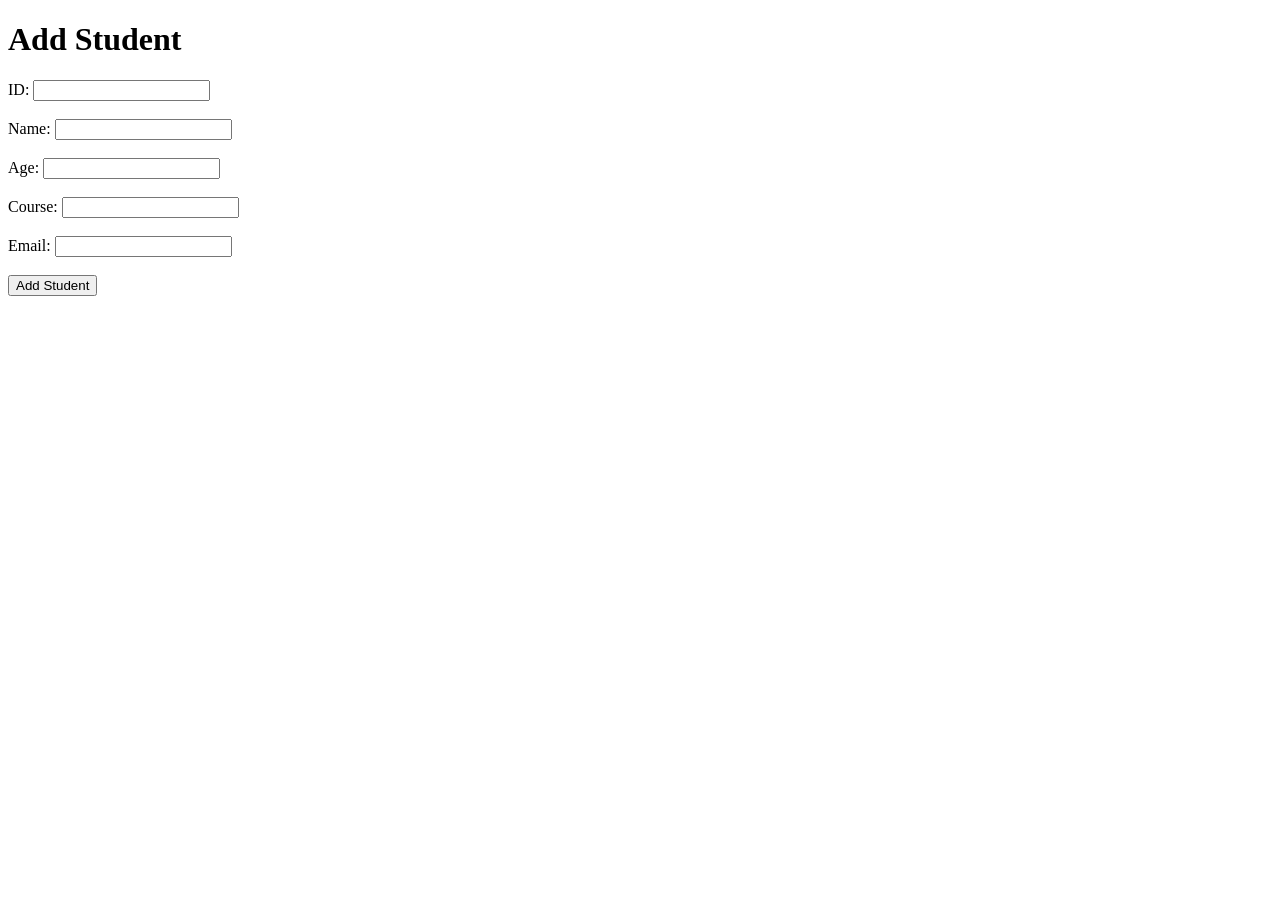
==== smcFrontEnd/add.html @ dae9f2eb "created add student page structure" ====
<!DOCTYPE html>
<html>
<head>
    <title>Add Student</title>
</head>
<body>
    <h1>Add Student</h1>
    <form action="add" method="post">
        <label for="id">ID:</label>
        <input type="text" id="id" name="id" required>
        <br><br>
        <label for="name">Name:</label>
        <input type="text" id="name" name="name" required>
        <br><br>
        <label for="age">Age:</label>
        <input type="number" id="age" name="age" required>
        <br><br>
        <label for="course">Course:</label>
        <input type="text" id="course" name="course" required>
        <br><br>
        <label for="email">Email:</label>
        <input type="email" id="email" name="email" required>
        <br><br>
        <button type="submit">Add Student</button>
    </form>
</body>
</html>
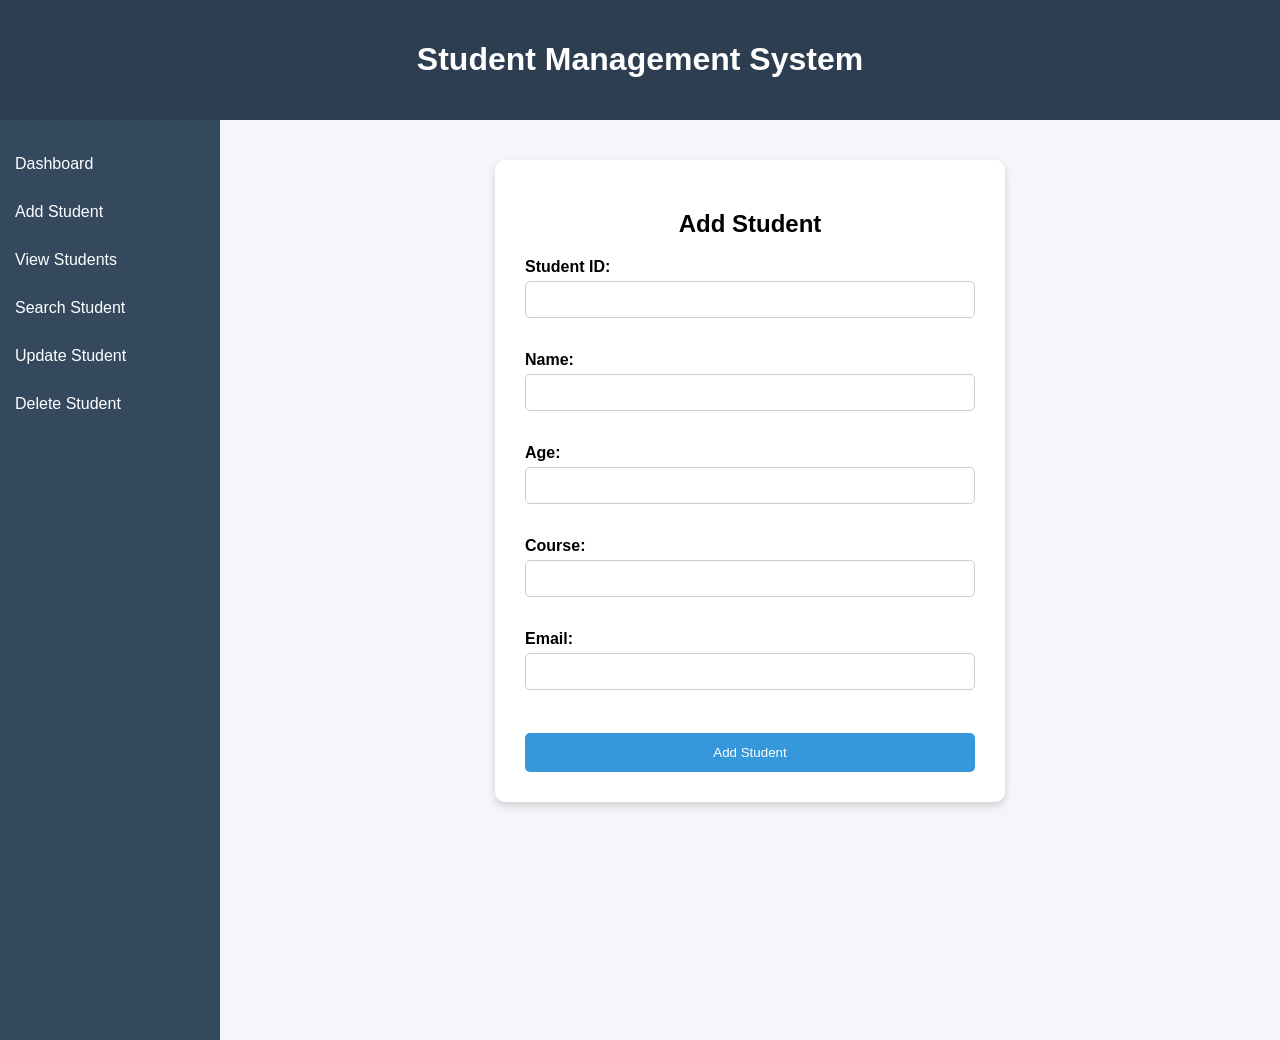
==== commit 4c21bdf0: "added CSS to add student" ====
--- a/smcFrontEnd/add.html
+++ b/smcFrontEnd/add.html
@@ -2,26 +2,65 @@
 <html>
 <head>
     <title>Add Student</title>
+    <link rel="stylesheet" href="addstyle.css">
 </head>
 <body>
-    <h1>Add Student</h1>
-    <form action="add" method="post">
-        <label for="id">ID:</label>
-        <input type="text" id="id" name="id" required>
-        <br><br>
-        <label for="name">Name:</label>
-        <input type="text" id="name" name="name" required>
-        <br><br>
-        <label for="age">Age:</label>
-        <input type="number" id="age" name="age" required>
-        <br><br>
-        <label for="course">Course:</label>
-        <input type="text" id="course" name="course" required>
-        <br><br>
-        <label for="email">Email:</label>
-        <input type="email" id="email" name="email" required>
-        <br><br>
-        <button type="submit">Add Student</button>
-    </form>
+
+<header>
+    <h1>Student Management System</h1>
+</header>
+
+<div class="container">
+
+    <nav class="sidebar">
+        <a href="index.html">Dashboard</a>
+        <a href="add.html">Add Student</a>
+        <a href="view.html">View Students</a>
+        <a href="search.html">Search Student</a>
+        <a href="update.html">Update Student</a>
+        <a href="delete.html">Delete Student</a>
+    </nav>
+
+    <main>
+        <center>
+        <div class="form-card">
+
+            <h2>Add Student</h2>
+            
+            <form>
+                
+
+                <label>Student ID:</label>
+                <input type="number" name="number">
+                <br><br>
+
+                <label>Name:</label>
+                <input type="text" name="name">
+                <br><br>
+
+                <label>Age:</label>
+                <input type="number" name="age">
+                <br><br>
+
+                <label>Course:</label>
+                <input type="text" name="course">
+                <br><br>
+
+                <label>Email:</label>
+                <input type="email" name="email">
+                <br><br>
+
+                <button type="submit">Add Student</button>
+            
+            </form>
+           
+
+        </div>
+
+    </main>
+
+</div>
+ </center>
+
 </body>
 </html>
--- a/smcFrontEnd/addstyle.css
+++ b/smcFrontEnd/addstyle.css
@@ -0,0 +1,85 @@
+body{
+    margin:0;
+    font-family:Arial, Helvetica, sans-serif;
+    background:#f4f6f9;
+}
+
+header{
+    background:#2c3e50;
+    color:white;
+    padding:20px;
+    text-align:center;
+}
+
+.container{
+    display:flex;
+}
+
+.sidebar{
+    width:220px;
+    background:#34495e;
+    min-height:100vh;
+    padding-top:20px;
+}
+
+.sidebar a{
+    display:block;
+    color:white;
+    text-decoration:none;
+    padding:15px;
+}
+
+.sidebar a:hover{
+    background:#2c3e50;
+}
+
+main{
+    flex:1;
+    padding:40px;
+}
+
+.form-card{
+    background:white;
+    width:450px;
+    padding:30px;
+    border-radius:10px;
+    box-shadow:0 4px 8px rgba(0,0,0,0.15);
+}
+
+.form-card h2{
+    margin-bottom:20px;
+}
+
+label{
+    display:block;
+    margin-top:15px;
+}
+
+input{
+    width:100%;
+    padding:10px;
+    margin-top:5px;
+    border:1px solid #ccc;
+    border-radius:5px;
+    box-sizing:border-box;
+}
+
+button{
+    margin-top:25px;
+    width:100%;
+    padding:12px;
+    background:#3498db;
+    color:white;
+    border:none;
+    border-radius:5px;
+    cursor:pointer;
+}
+
+button:hover{
+    background:#2980b9;
+}
+
+label{
+    font-weight:bold;
+    text-align: left;
+}
